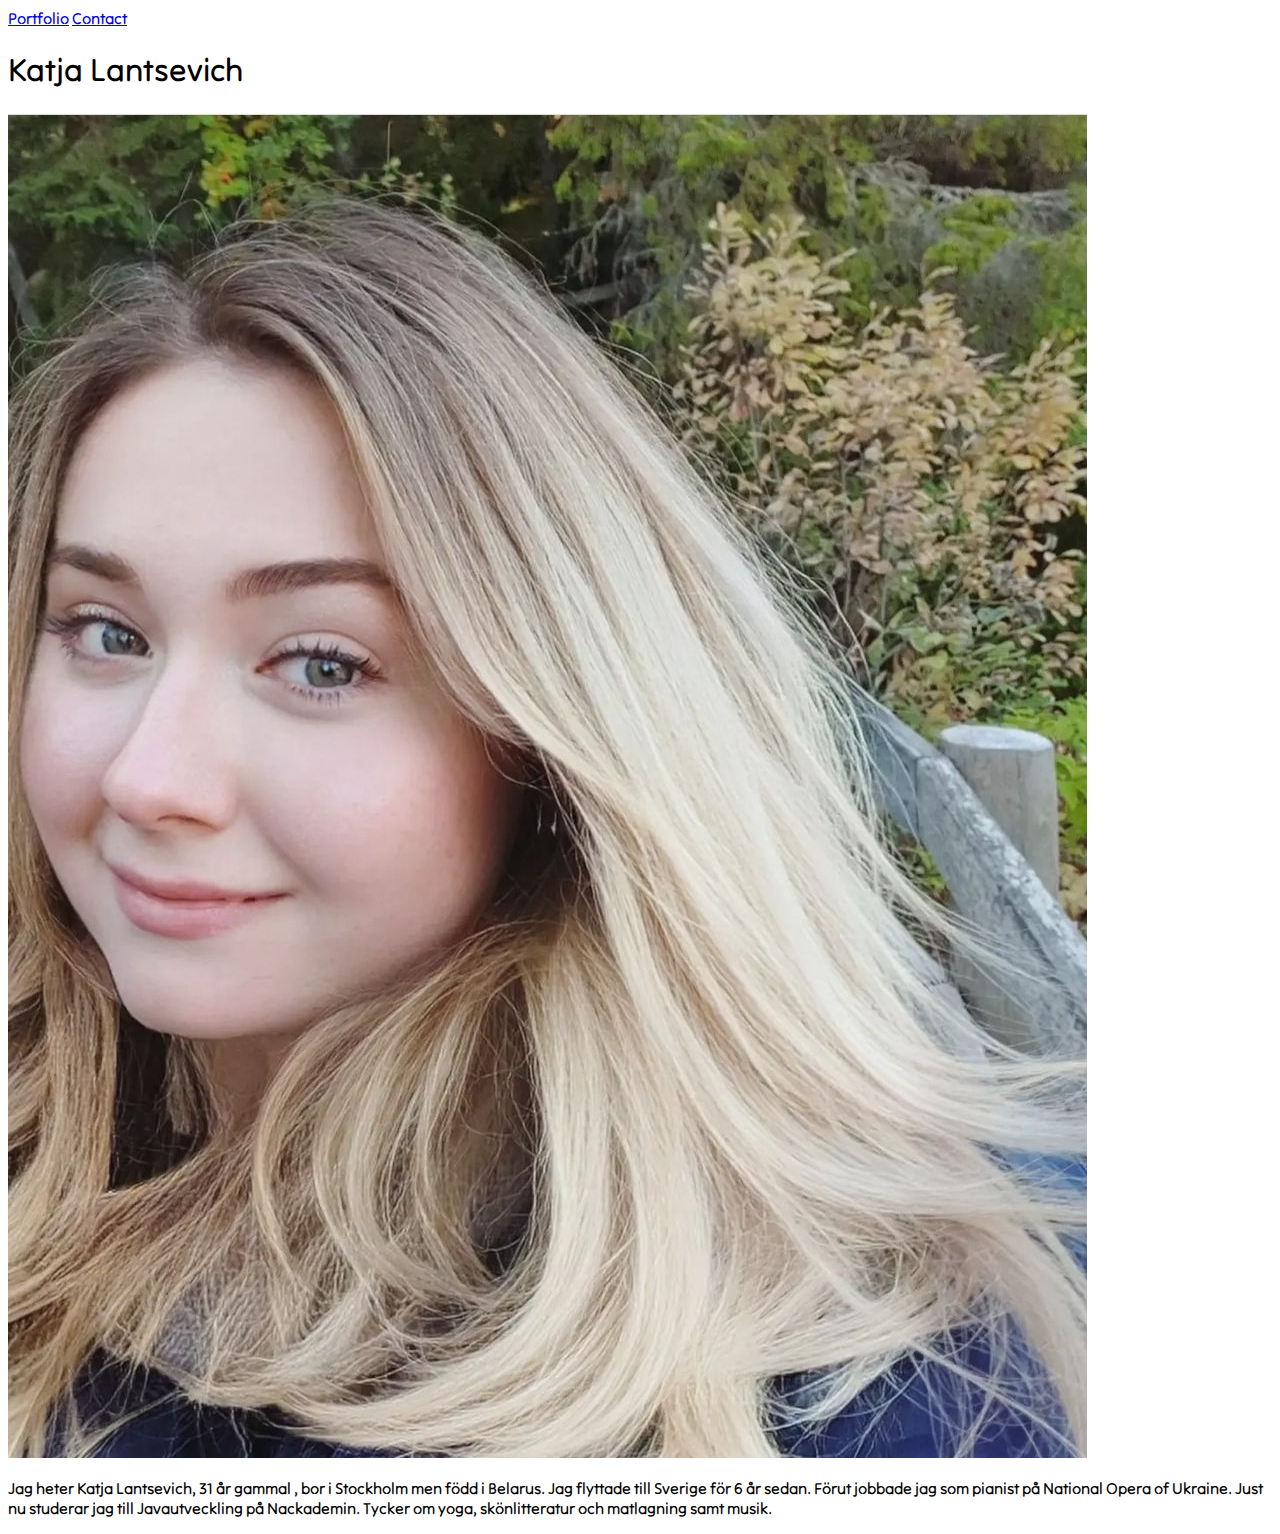
==== index.html @ 8aa5808b "first commit" ====
<!DOCTYPE html>
<html lang="en">
<head>
    <meta charset="UTF-8">
    <meta http-equiv="X-UA-Compatible" content="IE=edge">
    <meta name="viewport" content="width=device-width, initial-scale=1.0">
    <title>Freelancer Katja</title>
    <link rel="stylesheet" href="style.css">
</head>
<body>
    <nav>
        <a href="portfolio.html" target="_blank">Portfolio</a>
        <a href="contact.html" target="_blank">Contact</a>
    </nav>
    <h1>Katja Lantsevich</h1>

    <img src="images/foto.jpg" alt="">

    <p>
      Jag heter Katja Lantsevich, 31 år gammal , bor i Stockholm men född i Belarus. Jag flyttade till Sverige för 6 år sedan. Förut jobbade jag som pianist på National Opera of Ukraine. Just nu studerar jag till Javautveckling på Nackademin. Tycker om yoga, skönlitteratur och matlagning samt musik.
    </p>



    

</body>
</html>
---- style.css ----
@import url('https://fonts.googleapis.com/css2?family=Tilt+Neon&display=swap');

body {
font-family: 'Tilt Neon', cursive;
background: url('https://www.teahub.io/photos/full/34-340335_50-beautiful-and-minimalist-presentation-backgrounds-backgrounds-for.jpg');
}
h1 {
font-family:
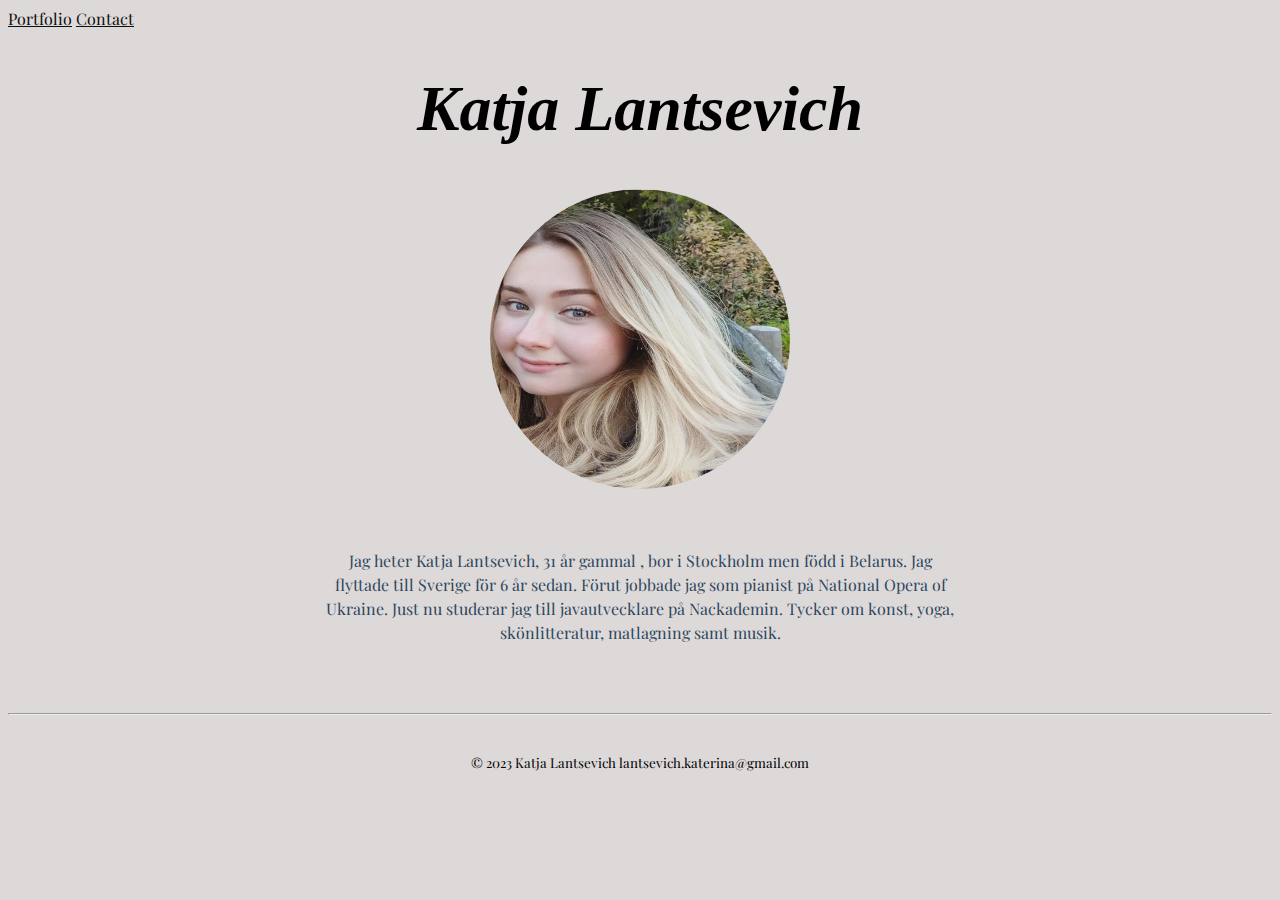
==== commit 2ad9b4b1: "added index and portfolio" ====
--- a/index.html
+++ b/index.html
@@ -12,17 +12,15 @@
         <a href="portfolio.html" target="_blank">Portfolio</a>
         <a href="contact.html" target="_blank">Contact</a>
     </nav>
-    <h1>Katja Lantsevich</h1>
 
-    <img src="images/foto.jpg" alt="">
+    <h1 class="text-center">Katja Lantsevich</h1>
 
-    <p>
-      Jag heter Katja Lantsevich, 31 år gammal , bor i Stockholm men född i Belarus. Jag flyttade till Sverige för 6 år sedan. Förut jobbade jag som pianist på National Opera of Ukraine. Just nu studerar jag till Javautveckling på Nackademin. Tycker om yoga, skönlitteratur och matlagning samt musik.
+    <img src="images/foto.jpg" alt="Foto" width="300" height="300" class="center">
+
+    <p class="info-text">
+      Jag heter Katja Lantsevich, 31 år gammal , bor i Stockholm men född i Belarus. Jag flyttade till Sverige för 6 år sedan. Förut jobbade jag som pianist på National Opera of Ukraine. Just nu studerar jag till javautvecklare på Nackademin. Tycker om konst, yoga, skönlitteratur, matlagning samt musik.
     </p>
-
-
-
-    
-
+    <hr>
+    <p class="footer"><small>&copy; 2023 Katja Lantsevich lantsevich.katerina@gmail.com</small></p>
 </body>
 </html>--- a/style.css
+++ b/style.css
@@ -1,8 +1,76 @@
-@import url('https://fonts.googleapis.com/css2?family=Tilt+Neon&display=swap');
+@import url('https://fonts.googleapis.com/css2?family=Playfair+Display:ital,wght@0,500;1,400&display=swap');
 
 body {
-font-family: 'Tilt Neon', cursive;
-background: url('https://www.teahub.io/photos/full/34-340335_50-beautiful-and-minimalist-presentation-backgrounds-backgrounds-for.jpg');
+font-family: 'Playfair Display', serif;
+background-color: #ddd9d9;
 }
-h1 {
-font-family: +
+.text-center {
+    text-align: center;
+    font-family: Georgia, 'Times New Roman', Times, serif;
+    font-size: 400%;
+    font-style: italic;
+}
+
+  .center {
+    display: block;
+    margin-left: auto;
+    margin-right: auto; 
+    border-radius: 50%;
+  }
+
+  .img-kvadrat {
+    object-fit: cover;
+    width: 240px;
+    height: 220px;
+    padding: 100px;
+  }
+
+  .info-text {
+    text-align: center;
+    line-height: 1.5;
+    margin: auto;
+    width: 640px; 
+    padding: 60px;
+    color: #2E475D; 
+  }
+
+  a:link {
+    color: rgb(15, 14, 14);
+    text-decoration: underline;
+  }
+  
+  a:visited {
+    color: rgb(14, 109, 14);
+  }
+  
+  a:hover {
+    color: rgb(32, 108, 36);
+    text-decoration: none;
+  }
+  
+  a:active {
+    color: rgb(28, 201, 80);
+  }
+
+  .footer {
+    padding: 20px;
+    text-align: center;
+  }
+
+  ul {
+    padding: 100px;
+    font-family: 'Lucida Sans', 'Lucida Sans Regular', 'Lucida Grande', 'Lucida Sans Unicode', Geneva, Verdana, sans-serif;
+    font-size: 200%;
+  }
+  .contact-info {
+    color:black;
+    line-height: 2.0;
+    margin-left: 20px;
+
+  }
+  .contact-title {
+    margin-top: 50px;
+  }
+  
+
